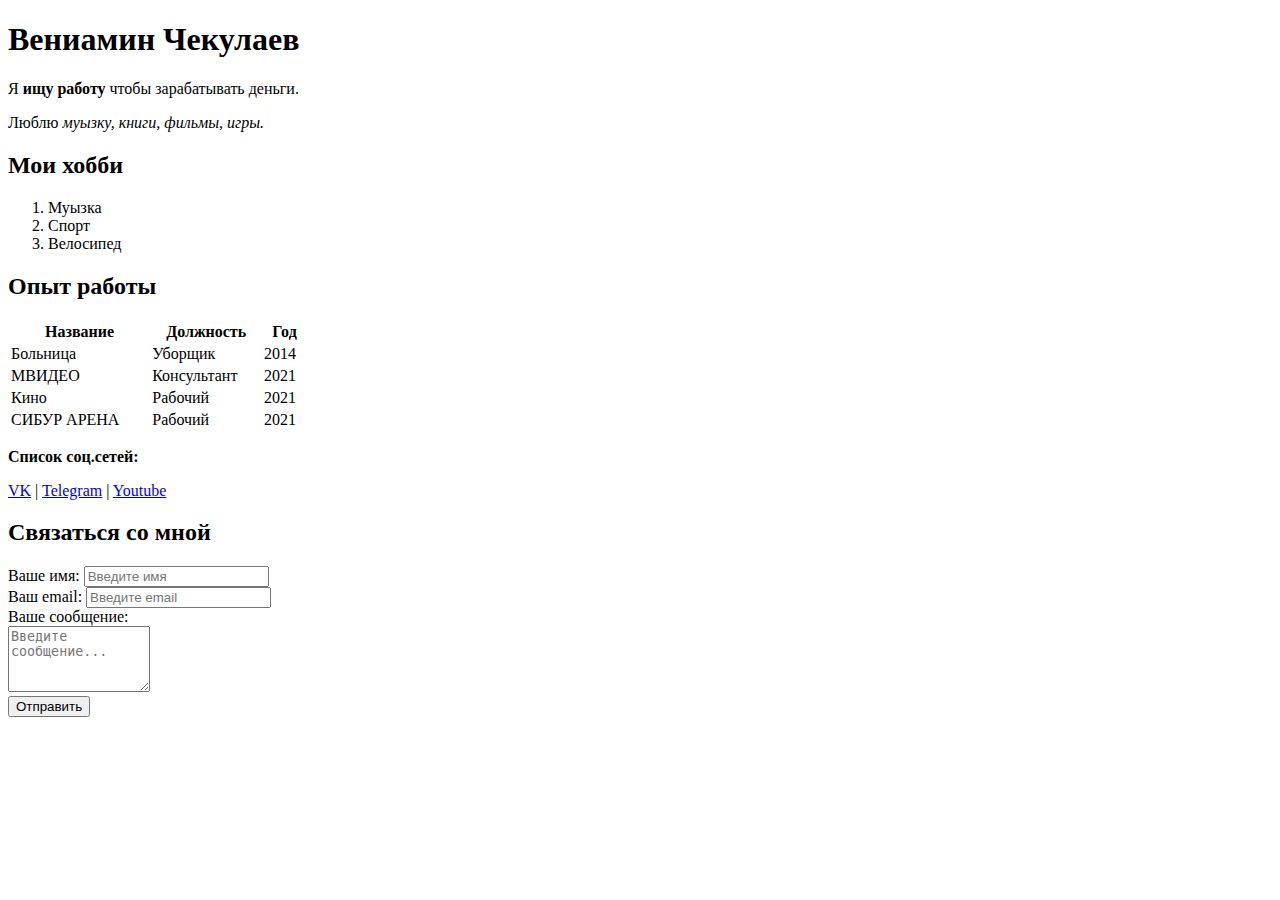
==== 01_CV.html @ 8af15023 "init" ====
<!DOCTYPE html>
<html>
<head>
    <meta charset="UTF-8">
    <meta http-equiv="X-UA-Compatible" content="IE=edge">
    <meta name="viewport" content="width=device-width, initial-scale=1.0">
    <title>My CV</title>
    <meta name="keywords" content="photo, cv, fashion, style">
    <meta name="description" content="Это страница с моими работами и ссылками на мои соц. сети">
</head>
<body>

   <h1>Вениамин Чекулаев</h1>

   <p>Я <strong> ищу работу </strong> чтобы зарабатывать деньги.</p>

   <p>Люблю <em> муызку, книги, фильмы, игры.</em></p>

   <h2>Мои хобби</h2>

   <ol>
      <li>Муызка</li>
      <li>Спорт</li>
      <li>Велосипед</li>
   </ol>

   <h2>Опыт работы</h2>

   <table width="300">
      <thead>
         <tr>
            <th>Название</th>
            <th>Должность</th>
            <th>Год</th>
         </tr>
      </thead>
      <tbody>
      <tr>
         <td>Больница</td>
         <td>Уборщик</td>
         <td>2014</td>

      </tr>
      <tr>
         <td>МВИДЕО</td>
         <td>Консультант</td>
         <td>2021</td>

      </tr>
      <tr>
         <td>Кино</td>
         <td>Рабочий</td>
         <td>2021</td>

      </tr>
      <tr>
         <td>СИБУР АРЕНА</td>
         <td>Рабочий</td>
         <td>2021</td>

      </tr>
      </tbody>
   </table>

   <p><strong>Список соц.сетей:</strong></p>

   <a href="https://vk.com/iamben12" target="_blank">VK</a>
|
   <a href="https://t.me/+H2lqUD-3z_s0MWUy" target="_blank">Telegram</a>
|
   <a href="https://www.youtube.com/channel/UCHgqHxBVARHZ6S71oDABE3Q" target="_blank">Youtube</a>

<h2>Связаться со мной</h2>

<label for="text">Ваше имя:</label>
<input type="text" placeholder="Введите имя">

<br>

<label for="Email">Ваш email:</label>
<input type="text" id="email" placeholder="Введите email">

<br>

<label for="message">Ваше сообщение:</label>
<br>
<textarea id="message" cols="15" rows="4" placeholder="Введите сообщение..."></textarea>

<br>

<button>Отправить</button>

</body>
</html>
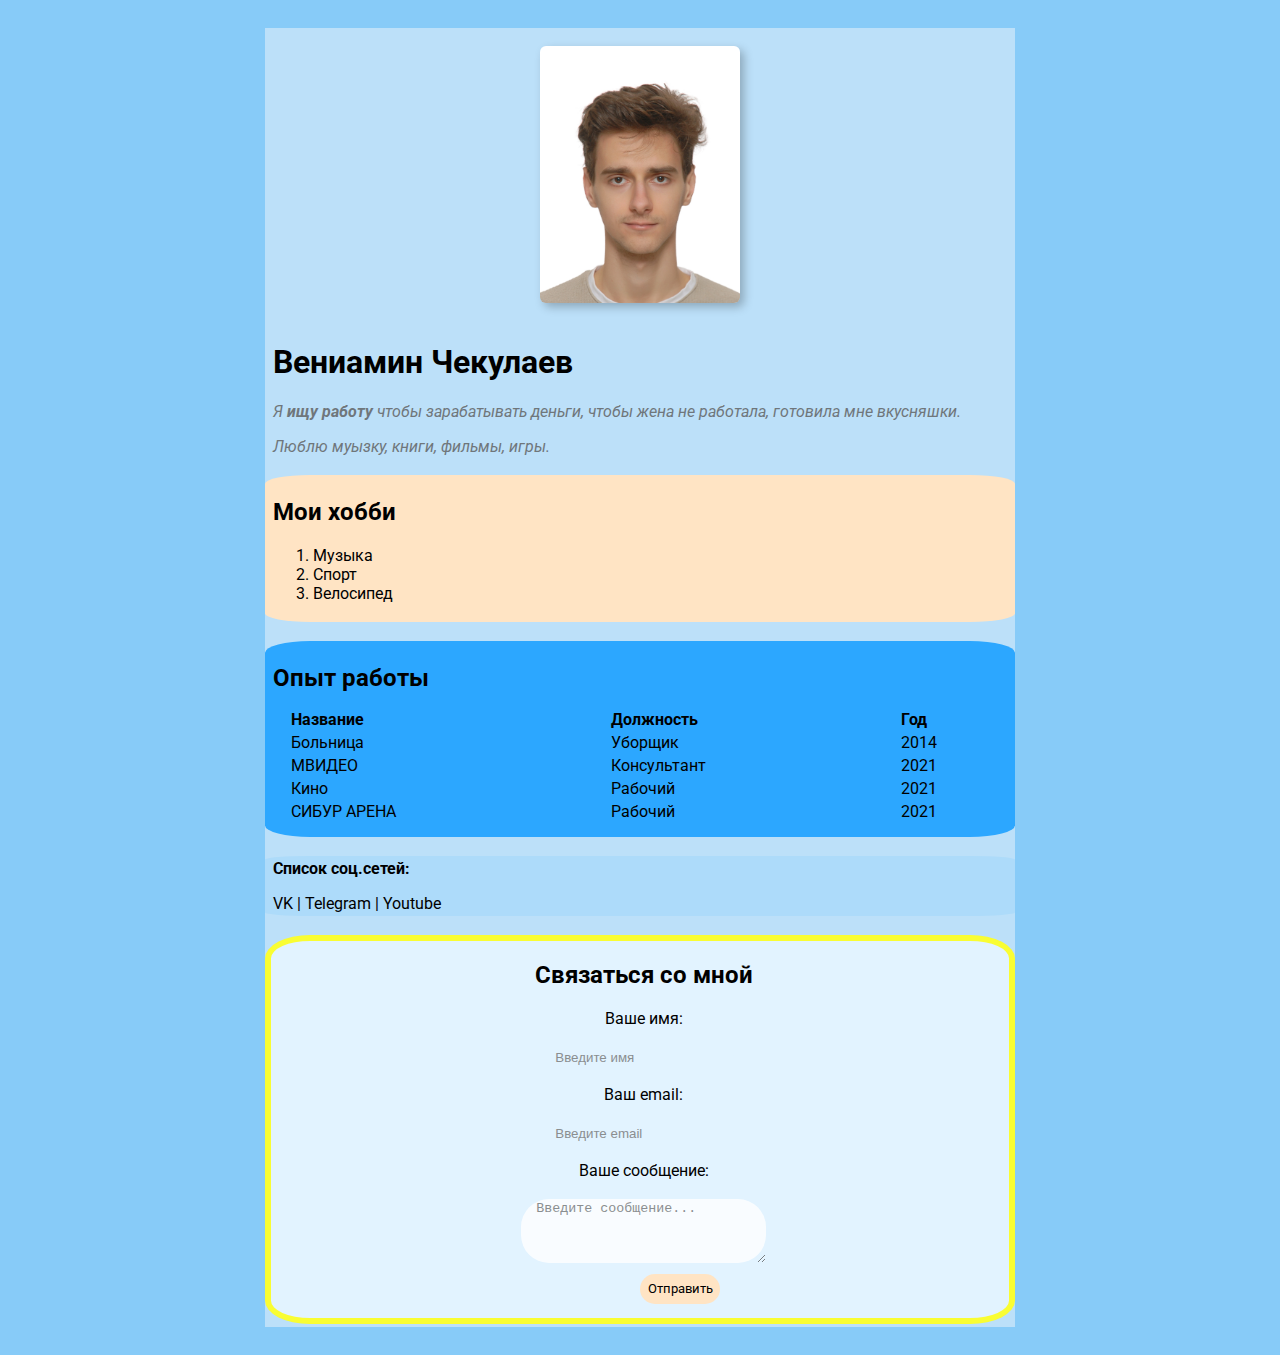
==== commit 5ccb6f80: "Add Styles" ====
--- a/01_CV.html
+++ b/01_CV.html
@@ -7,88 +7,123 @@
     <title>My CV</title>
     <meta name="keywords" content="photo, cv, fashion, style">
     <meta name="description" content="Это страница с моими работами и ссылками на мои соц. сети">
+    <link rel="stylesheet" href="styles.css">
 </head>
 <body>
+<div class="container">
 
+
+<div class="info">
+   <div class="avatar">
+      <img src="BAA_00041.jpg" alt="">
+   </div>
+   <div class="maininfo">
    <h1>Вениамин Чекулаев</h1>
+<div class="info-text">
+   <p>Я <strong> ищу работу </strong> чтобы зарабатывать деньги, чтобы жена не работала, готовила мне вкусняшки.</p>
+   <p>Люблю <em> муызку, книги, фильмы, игры.</em></p>
+   </div>
+</div>
 
-   <p>Я <strong> ищу работу </strong> чтобы зарабатывать деньги.</p>
 
-   <p>Люблю <em> муызку, книги, фильмы, игры.</em></p>
-
+<div class="hobby">
    <h2>Мои хобби</h2>
 
    <ol>
-      <li>Муызка</li>
+      <li>Музыка</li>
       <li>Спорт</li>
       <li>Велосипед</li>
    </ol>
+   </div>
+<br>
+<div class="work">
 
    <h2>Опыт работы</h2>
 
-   <table width="300">
+   <table class="table">
       <thead>
-         <tr>
-            <th>Название</th>
-            <th>Должность</th>
-            <th>Год</th>
-         </tr>
+            <tr>
+               <th>Название</th>
+               <th>Должность</th>
+               <th>Год</th>
+            </tr>
       </thead>
       <tbody>
-      <tr>
-         <td>Больница</td>
-         <td>Уборщик</td>
-         <td>2014</td>
+         <tr>
+            <td>Больница</td>
+            <td>Уборщик</td>
+            <td>2014</td>
 
-      </tr>
-      <tr>
-         <td>МВИДЕО</td>
-         <td>Консультант</td>
-         <td>2021</td>
+         </tr>
+         <tr>
+            <td>МВИДЕО</td>
+            <td>Консультант</td>
+            <td>2021</td>
 
-      </tr>
-      <tr>
-         <td>Кино</td>
-         <td>Рабочий</td>
-         <td>2021</td>
+         </tr>
+         <tr>
+            <td>Кино</td>
+            <td>Рабочий</td>
+            <td>2021</td>
 
-      </tr>
-      <tr>
-         <td>СИБУР АРЕНА</td>
-         <td>Рабочий</td>
-         <td>2021</td>
+         </tr>
+         <tr>
+            <td>СИБУР АРЕНА</td>
+            <td>Рабочий</td>
+            <td>2021</td>
 
-      </tr>
+         </tr>
       </tbody>
    </table>
+</div>
 
-   <p><strong>Список соц.сетей:</strong></p>
+<br>
+
+   <div class="social">
+   <p"><strong>Список соц.сетей:</strong></p>
 
    <a href="https://vk.com/iamben12" target="_blank">VK</a>
 |
    <a href="https://t.me/+H2lqUD-3z_s0MWUy" target="_blank">Telegram</a>
 |
    <a href="https://www.youtube.com/channel/UCHgqHxBVARHZ6S71oDABE3Q" target="_blank">Youtube</a>
-
-<h2>Связаться со мной</h2>
-
-<label for="text">Ваше имя:</label>
-<input type="text" placeholder="Введите имя">
+</div>
 
 <br>
 
-<label for="Email">Ваш email:</label>
-<input type="text" id="email" placeholder="Введите email">
+<div class="connect">
 
-<br>
+   <h2>Связаться со мной</h2>
 
-<label for="message">Ваше сообщение:</label>
-<br>
-<textarea id="message" cols="15" rows="4" placeholder="Введите сообщение..."></textarea>
+   <label for="text">Ваше имя:</label>
+   <br>
+   <br>
+   <input class="txtarea" type="text" placeholder="Введите имя">
 
-<br>
+   <br>
+   <br>
 
-<button>Отправить</button>
+   <label for="Email">Ваш email:</label>
+   <br>
+   <br>
+
+   <input class="txtarea" type="text" id="email" placeholder="Введите email">
+
+   <br>
+   <br>
+
+   <div class="message">
+   <label for="message">Ваше сообщение:</label>
+   <br>
+   <br>
+   <textarea id="message" cols="25" rows="4" placeholder="Введите сообщение..." class="placeholder"></textarea>
+
+
+<div>
+   <button class="btn">Отправить</button>
+</div>
+
+</div>
 
 </body>
 </html>--- a/styles.css
+++ b/styles.css
@@ -0,0 +1,191 @@
+@import url('https://fonts.googleapis.com/css2?family=Roboto&display=swap');
+body {
+    font-family: 'Roboto';
+    background-color: #87cbf8  ;
+}
+
+.container {
+    max-width: 750px;
+    margin: auto;
+    padding: 20px;
+}
+
+@media (max-width: 500px) {
+    .container {
+        font-size: 1.5rem;
+        padding: 15px;
+        text-align: center;
+    }
+}
+
+
+.info-text {
+    font-style: italic;
+    color: rgb(92, 92, 92);
+    opacity: 0.8;
+
+}
+
+.info {
+
+    padding-top: 3px;
+    padding-bottom: 3px;
+    background-color: #bce0f9;
+  
+}
+.maininfo {
+    padding-top: 3px;
+    padding-bottom: 3px;
+    padding-left: 1%;
+}
+
+.hobby {
+    padding-top: 3px;
+    padding-bottom: 3px;
+    padding-left: 1%;
+    padding-right: 1%;
+    border-radius: 6%;
+    background-color: bisque;
+    
+}
+
+.work {
+    padding-top: 3px;
+    padding-bottom: 3px;
+    padding-left: 1%;
+    border-radius: 6%;
+    background-color: #2ca7ff;
+}
+
+.social {
+    padding-top: 3px;
+    padding-bottom: 3px;
+    padding-left: 1%;
+    border-radius: 6%;
+    
+    background-color: #addbfa;
+}
+
+.connect {
+   border: 6px solid rgba(255, 255, 0, 0.8) ; 
+   border-radius: 6%;
+   padding-left: 1%;
+   background-color: #e2f3ff ;
+}
+
+.btn {
+    margin-left: 10%;
+    margin-top: 1%;
+    margin-bottom: 2%;
+    padding: 1%;
+    background-color: bisque;
+    border-radius: 28px;
+    border: none;
+    font-family: inherit;
+    cursor: pointer;
+    transition: all .2s;
+}
+
+.btn:hover {
+    opacity: 0.8;
+}
+
+.btn:hover {
+    color: #000;
+    font-size: 1rem;
+}
+
+
+
+
+.avatar {
+    max-width: 200px;
+    margin-left: auto;
+    margin-right: auto; 
+    padding: 2%;
+}
+
+.avatar img {
+    width: 200px;
+     display: block;
+    margin-left: auto;
+    margin-right: auto; 
+    border-radius: 6px;
+    box-shadow: 4px 4px 10px rgba(0, 0, 0, .25);
+
+}
+
+@media (max-width 400px) {
+    .table {
+        display: block;
+        font-size: 0.5rem;
+        padding: 10px;
+        text-align: center;
+    }
+}
+
+.txtarea {
+    background-color: #e2f3ff;
+    opacity: 0.8;
+    border-radius: 28px;
+    border: none;
+}
+
+.txtarea:hover {
+    background-color: #2ca7ff;
+}
+
+#message {
+    border-radius: 28px;
+    border: none;
+    margin: auto;
+}
+
+.placeholder {
+    opacity: 0.8;
+    padding-left: 15px;
+    padding-right: 15px;
+}
+
+a {
+    color: #000;
+    text-decoration: none;
+}
+
+
+a:hover {
+    text-decoration: underline;
+}
+
+.table {
+    width: 100%;
+    margin: 0px;
+    padding: 0px;
+
+}
+
+.table {
+    text-align: left;
+    padding-left: 15px;
+    padding-bottom: 10px;
+}
+
+.work h2 {
+    margin-top: 20px;
+    margin-bottom: 15px;
+}
+
+.connect {
+    margin: auto;
+    text-align: center;
+}
+
+/* .table td:hover {
+    background-color: #eeefff;
+} */
+
+/* .table tr:nth-child(4) {
+    background-color: #eee;
+} */
+
+
